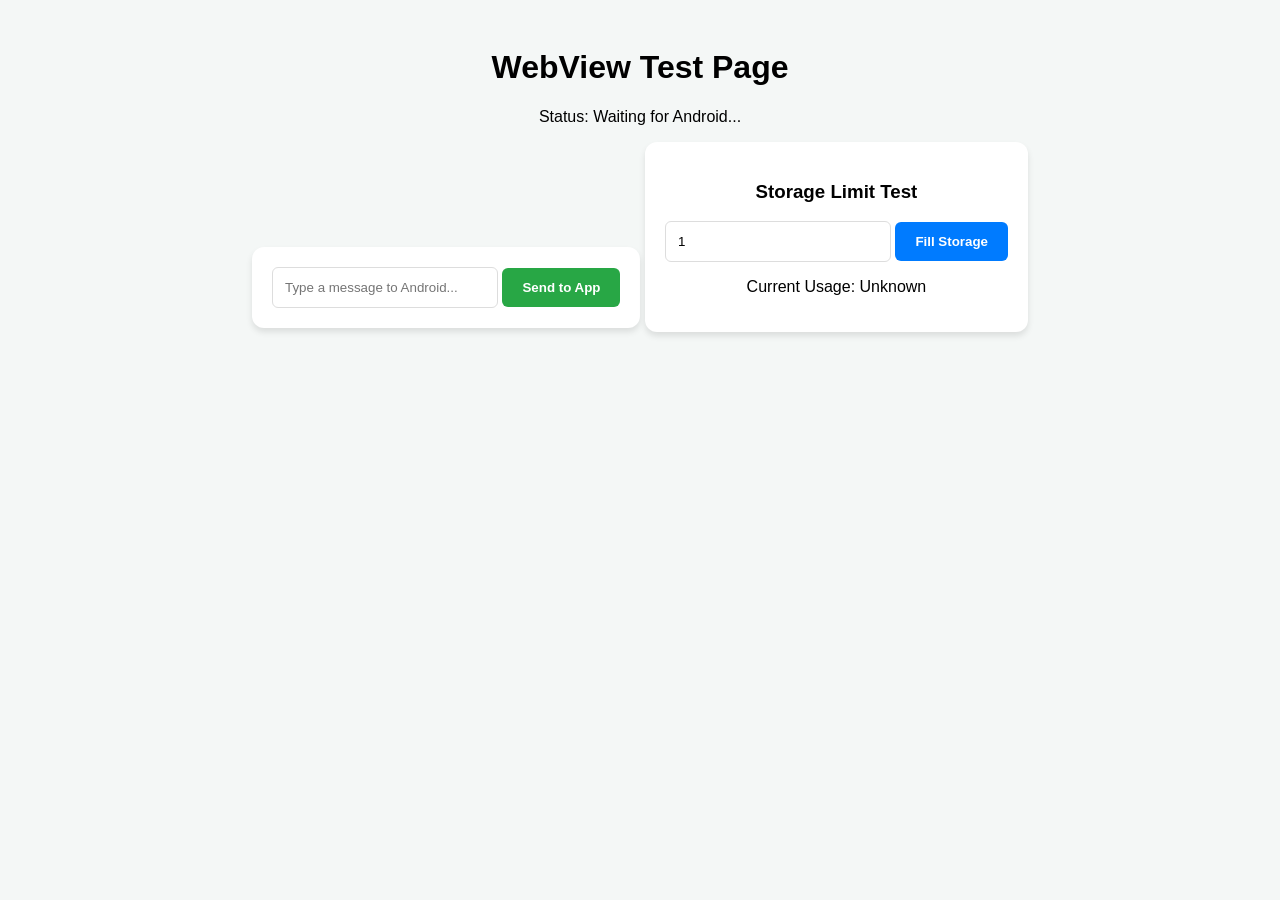
==== index.html @ fad889b7 "Update index.html" ====
<!doctype html>
<html lang="en">
    <head>
        <meta charset="UTF-8" />
        <meta name="viewport" content="width=device-width, initial-scale=1.0" />
        <title>Android WebMessage Test</title>
        <link rel="stylesheet" href="style.css" />
    </head>
    <body>
        <h1>WebView Test Page</h1>
        <p id="status">Status: Waiting for Android...</p>

        <div class="card">
            <input type="text" id="messageInput" placeholder="Type a message to Android..." />
            <button id="sendBtn">Send to App</button>
        </div>

        <div class="card">
            <h3>Storage Limit Test</h3>
            <input type="number" id="sizeInput" placeholder="Size in MB" value="1" />
            <button id="downloadBtn" style="background-color: #007bff">Fill Storage</button>
            <p id="storageStatus">Current Usage: Unknown</p>
        </div>

        <script src="script.js"></script>
    </body>
</html>
---- style.css ----
body {
    font-family: -apple-system, sans-serif;
    padding: 20px;
    background-color: #f4f7f6;
    text-align: center;
}

.card {
    background: white;
    padding: 20px;
    border-radius: 12px;
    box-shadow: 0 4px 6px rgba(0,0,0,0.1);
    display: inline-block;
}

input {
    padding: 12px;
    border: 1px solid #ddd;
    border-radius: 6px;
    width: 200px;
}

button {
    padding: 12px 20px;
    background-color: #28a745;
    color: white;
    border: none;
    border-radius: 6px;
    font-weight: bold;
    cursor: pointer;
}
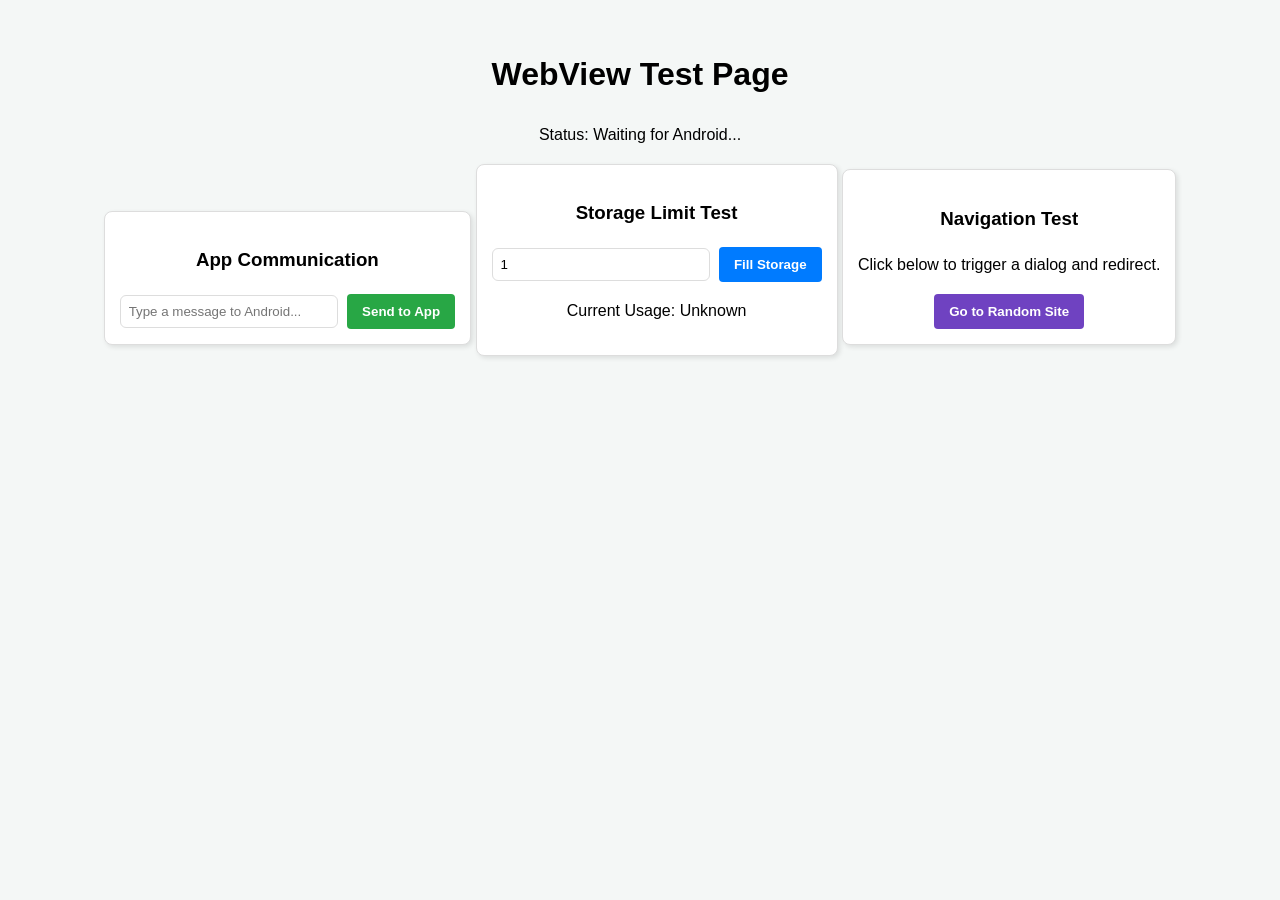
==== commit 7003694b: "Update index.html" ====
--- a/index.html
+++ b/index.html
@@ -5,12 +5,29 @@
         <meta name="viewport" content="width=device-width, initial-scale=1.0" />
         <title>Android WebMessage Test</title>
         <link rel="stylesheet" href="style.css" />
+        <style>
+            /* Basic styling since style.css wasn't provided */
+            body { font-family: sans-serif; padding: 20px; line-height: 1.6; }
+            .card { 
+                border: 1px solid #ddd; 
+                padding: 15px; 
+                margin-bottom: 20px; 
+                border-radius: 8px; 
+                box-shadow: 2px 2px 5px rgba(0,0,0,0.1);
+            }
+            button { padding: 10px 15px; cursor: pointer; color: white; border: none; border-radius: 4px; }
+            #sendBtn { background-color: #28a745; }
+            #downloadBtn { background-color: #007bff; }
+            #redirectBtn { background-color: #6f42c1; }
+            input { padding: 8px; margin-right: 5px; }
+        </style>
     </head>
     <body>
         <h1>WebView Test Page</h1>
         <p id="status">Status: Waiting for Android...</p>
 
         <div class="card">
+            <h3>App Communication</h3>
             <input type="text" id="messageInput" placeholder="Type a message to Android..." />
             <button id="sendBtn">Send to App</button>
         </div>
@@ -18,8 +35,15 @@
         <div class="card">
             <h3>Storage Limit Test</h3>
             <input type="number" id="sizeInput" placeholder="Size in MB" value="1" />
-            <button id="downloadBtn" style="background-color: #007bff">Fill Storage</button>
+            <button id="downloadBtn">Fill Storage</button>
             <p id="storageStatus">Current Usage: Unknown</p>
+        </div>
+
+        <!-- New Section for Navigation -->
+        <div class="card">
+            <h3>Navigation Test</h3>
+            <p>Click below to trigger a dialog and redirect.</p>
+            <button id="redirectBtn">Go to Random Site</button>
         </div>
 
         <script src="script.js"></script>
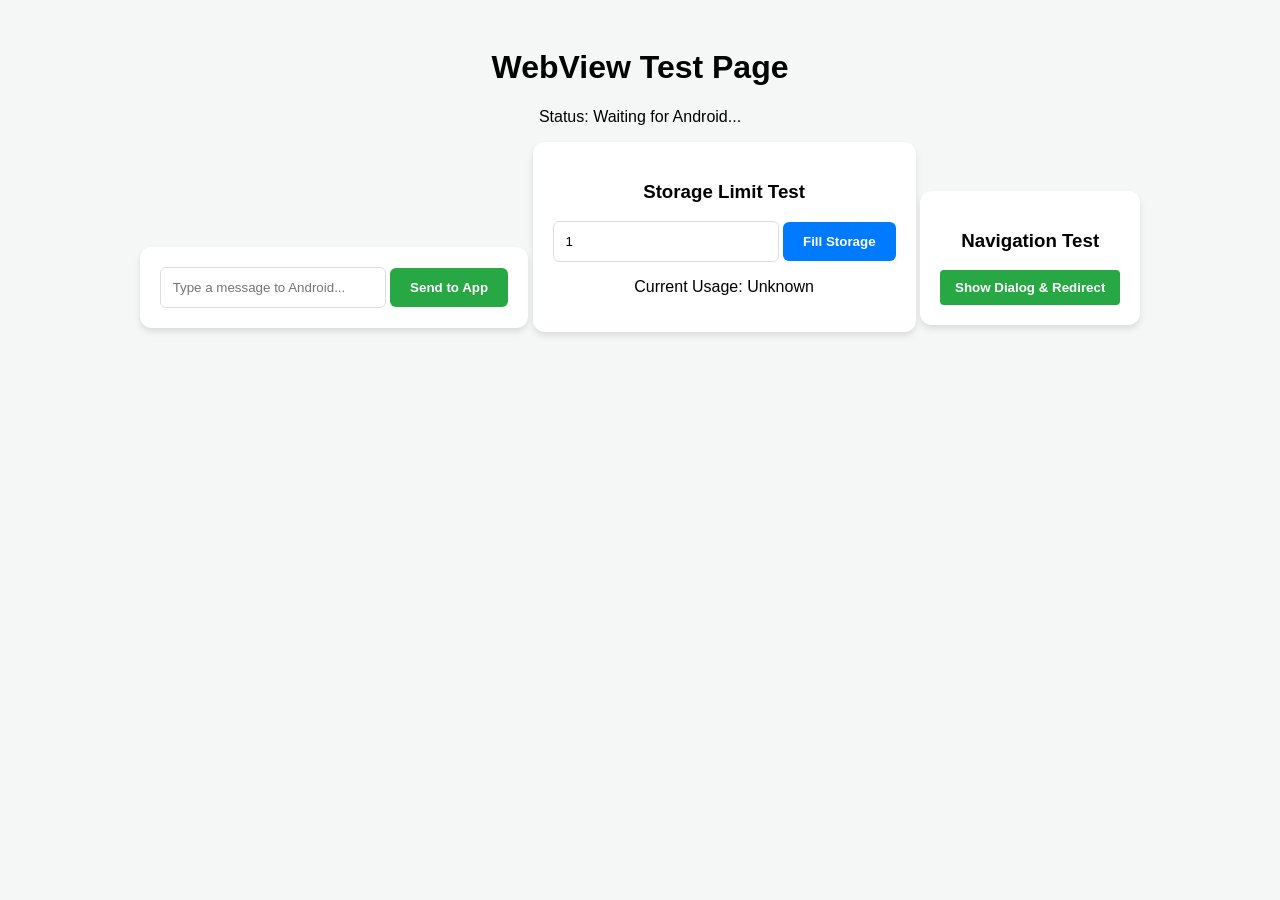
==== commit 052de8f2: "Update index.html" ====
--- a/index.html
+++ b/index.html
@@ -5,45 +5,31 @@
         <meta name="viewport" content="width=device-width, initial-scale=1.0" />
         <title>Android WebMessage Test</title>
         <link rel="stylesheet" href="style.css" />
-        <style>
-            /* Basic styling since style.css wasn't provided */
-            body { font-family: sans-serif; padding: 20px; line-height: 1.6; }
-            .card { 
-                border: 1px solid #ddd; 
-                padding: 15px; 
-                margin-bottom: 20px; 
-                border-radius: 8px; 
-                box-shadow: 2px 2px 5px rgba(0,0,0,0.1);
-            }
-            button { padding: 10px 15px; cursor: pointer; color: white; border: none; border-radius: 4px; }
-            #sendBtn { background-color: #28a745; }
-            #downloadBtn { background-color: #007bff; }
-            #redirectBtn { background-color: #6f42c1; }
-            input { padding: 8px; margin-right: 5px; }
-        </style>
     </head>
     <body>
         <h1>WebView Test Page</h1>
         <p id="status">Status: Waiting for Android...</p>
 
+        <!-- Your Original Message Card -->
         <div class="card">
-            <h3>App Communication</h3>
             <input type="text" id="messageInput" placeholder="Type a message to Android..." />
             <button id="sendBtn">Send to App</button>
         </div>
 
+        <!-- Your Original Storage Card -->
         <div class="card">
             <h3>Storage Limit Test</h3>
             <input type="number" id="sizeInput" placeholder="Size in MB" value="1" />
-            <button id="downloadBtn">Fill Storage</button>
+            <button id="downloadBtn" style="background-color: #007bff">Fill Storage</button>
             <p id="storageStatus">Current Usage: Unknown</p>
         </div>
 
-        <!-- New Section for Navigation -->
+        <!-- Integrated Navigation Card -->
         <div class="card">
             <h3>Navigation Test</h3>
-            <p>Click below to trigger a dialog and redirect.</p>
-            <button id="redirectBtn">Go to Random Site</button>
+            <button id="redirectBtn" style="background-color: #28a745; color: white; border: none; padding: 10px 15px; border-radius: 4px; cursor: pointer;">
+                Show Dialog & Redirect
+            </button>
         </div>
 
         <script src="script.js"></script>
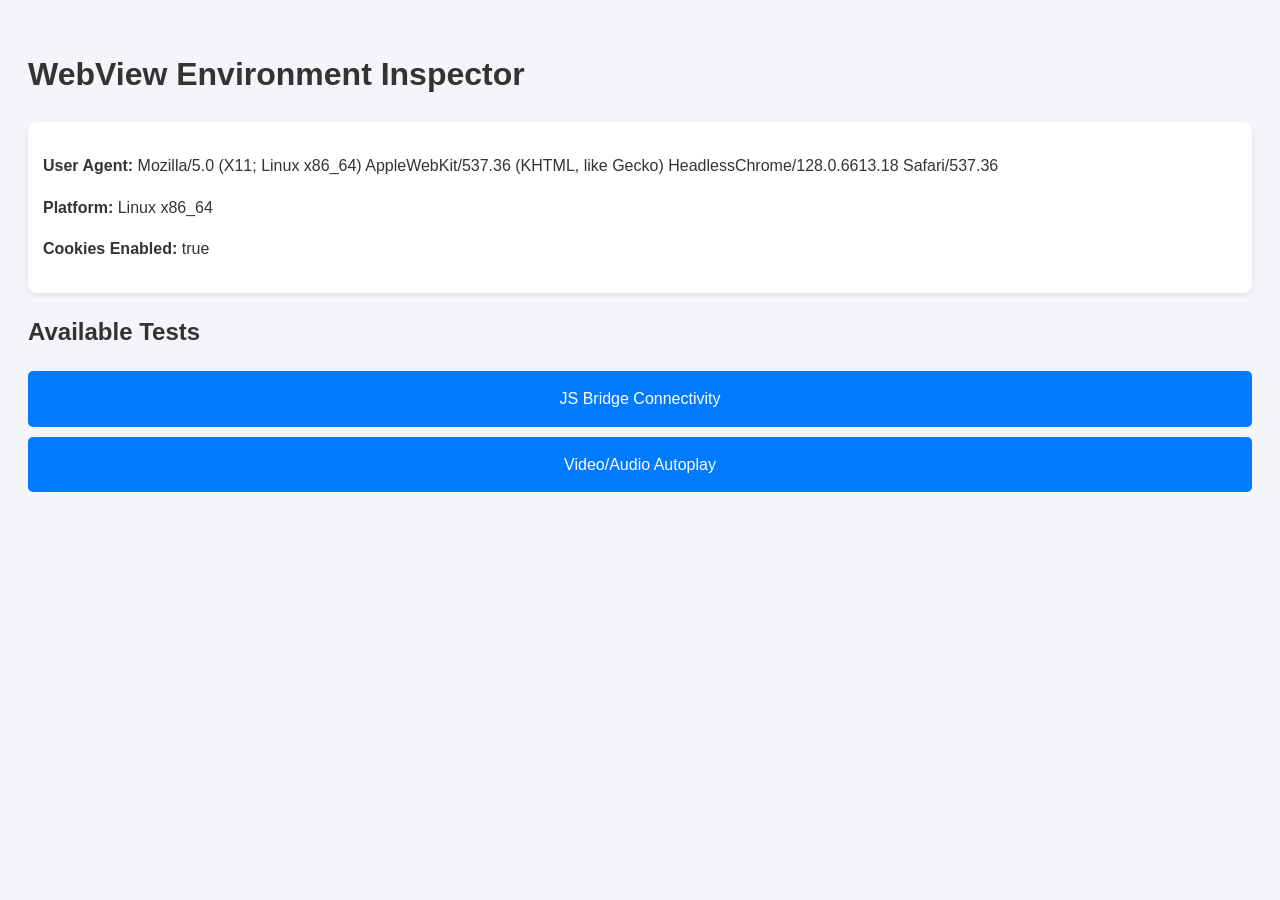
==== commit 92d5549e: "Revamp 1.0" ====
--- a/index.html
+++ b/index.html
@@ -1,37 +1,35 @@
-<!doctype html>
+<!DOCTYPE html>
 <html lang="en">
-    <head>
-        <meta charset="UTF-8" />
-        <meta name="viewport" content="width=device-width, initial-scale=1.0" />
-        <title>Android WebMessage Test</title>
-        <link rel="stylesheet" href="style.css" />
-    </head>
-    <body>
-        <h1>WebView Test Page</h1>
-        <p id="status">Status: Waiting for Android...</p>
+<head>
+    <meta charset="UTF-8">
+    <meta name="viewport" content="width=device-width, initial-scale=1.0">
+    <title>WebView Test Suite</title>
+    <link rel="stylesheet" href="style.css">
+</head>
+<body>
+    <header>
+        <h1>WebView Environment Inspector</h1>
+        <div id="env-report" class="card">
+            <p><strong>User Agent:</strong> <span id="ua-string">Loading...</span></p>
+            <p><strong>Platform:</strong> <span id="platform">...</span></p>
+            <p><strong>Cookies Enabled:</strong> <span id="cookies">...</span></p>
+        </div>
+    </header>
 
-        <!-- Your Original Message Card -->
-        <div class="card">
-            <input type="text" id="messageInput" placeholder="Type a message to Android..." />
-            <button id="sendBtn">Send to App</button>
-        </div>
+    <main>
+        <h2>Available Tests</h2>
+        <ul class="test-list">
+            <li><a href="tests/bridge-test/index.html">JS Bridge Connectivity</a></li>
+            <li><a href="tests/media-autoplay/index.html">Video/Audio Autoplay</a></li>
+            <!-- New tests go here -->
+        </ul>
+    </main>
 
-        <!-- Your Original Storage Card -->
-        <div class="card">
-            <h3>Storage Limit Test</h3>
-            <input type="number" id="sizeInput" placeholder="Size in MB" value="1" />
-            <button id="downloadBtn" style="background-color: #007bff">Fill Storage</button>
-            <p id="storageStatus">Current Usage: Unknown</p>
-        </div>
-
-        <!-- Integrated Navigation Card -->
-        <div class="card">
-            <h3>Navigation Test</h3>
-            <button id="redirectBtn" style="background-color: #28a745; color: white; border: none; padding: 10px 15px; border-radius: 4px; cursor: pointer;">
-                Show Dialog & Redirect
-            </button>
-        </div>
-
-        <script src="script.js"></script>
-    </body>
-</html>
+    <script src="scripts/utils.js"></script>
+    <script>
+        document.getElementById('ua-string').textContent = navigator.userAgent;
+        document.getElementById('platform').textContent = navigator.platform;
+        document.getElementById('cookies').textContent = navigator.cookieEnabled;
+    </script>
+</body>
+</html>
--- a/style.css
+++ b/style.css
@@ -1,31 +1,30 @@
 body {
     font-family: -apple-system, sans-serif;
+    line-height: 1.6;
     padding: 20px;
-    background-color: #f4f7f6;
-    text-align: center;
+    background: #f4f4f9;
+    color: #333;
 }
-
 .card {
     background: white;
-    padding: 20px;
-    border-radius: 12px;
-    box-shadow: 0 4px 6px rgba(0,0,0,0.1);
-    display: inline-block;
+    padding: 15px;
+    border-radius: 8px;
+    box-shadow: 0 2px 5px rgba(0,0,0,0.1);
+    word-break: break-all;
 }
-
-input {
-    padding: 12px;
-    border: 1px solid #ddd;
-    border-radius: 6px;
-    width: 200px;
+.test-list {
+    list-style: none;
+    padding: 0;
 }
-
-button {
-    padding: 12px 20px;
-    background-color: #28a745;
+.test-list li {
+    margin-bottom: 10px;
+}
+.test-list a {
+    display: block;
+    padding: 15px;
+    background: #007aff;
     color: white;
-    border: none;
-    border-radius: 6px;
-    font-weight: bold;
-    cursor: pointer;
-}
+    text-decoration: none;
+    border-radius: 5px;
+    text-align: center;
+}
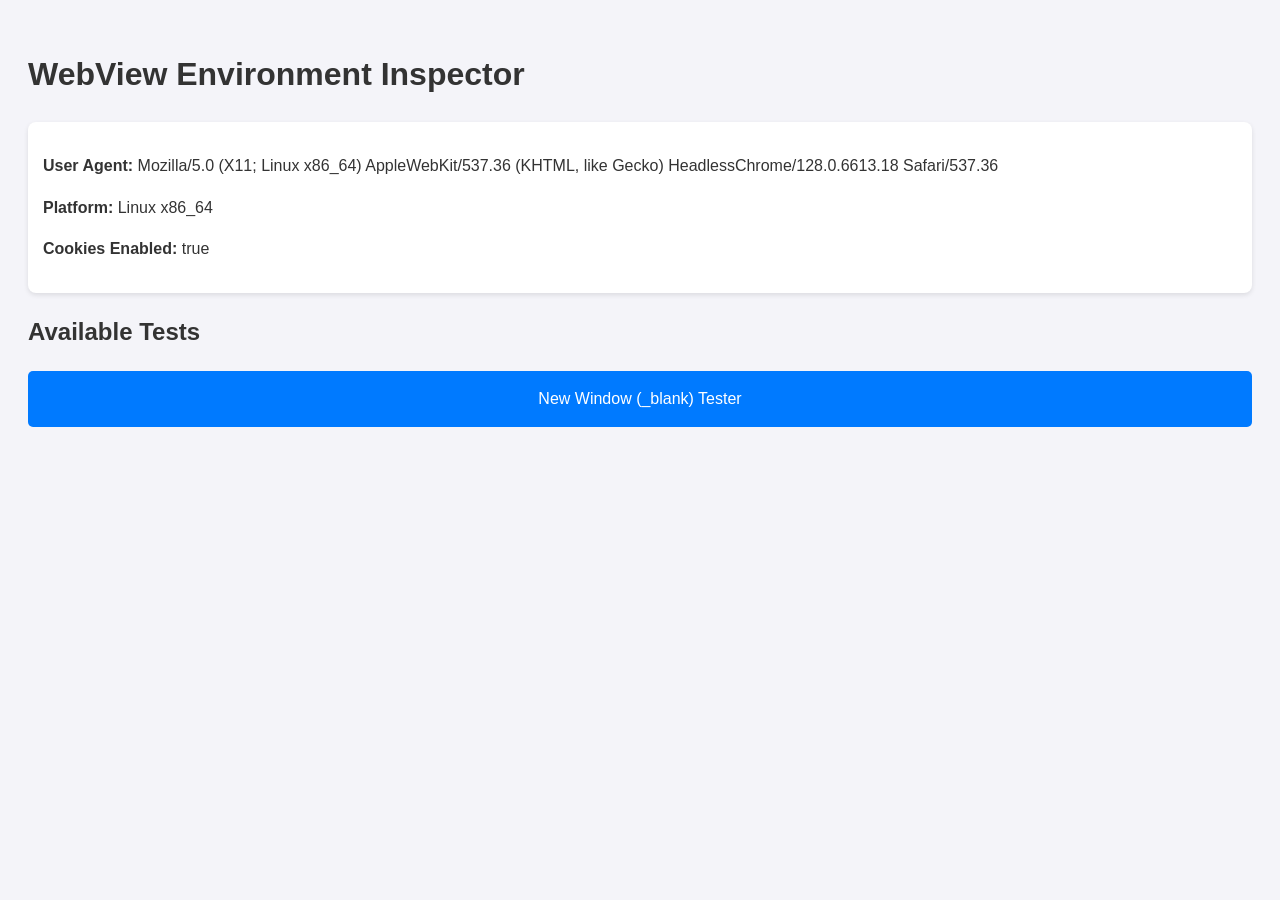
==== commit 19b6d3af: "Added new window opening test" ====
--- a/index.html
+++ b/index.html
@@ -1,11 +1,13 @@
 <!DOCTYPE html>
 <html lang="en">
+
 <head>
     <meta charset="UTF-8">
     <meta name="viewport" content="width=device-width, initial-scale=1.0">
     <title>WebView Test Suite</title>
     <link rel="stylesheet" href="style.css">
 </head>
+
 <body>
     <header>
         <h1>WebView Environment Inspector</h1>
@@ -19,9 +21,7 @@
     <main>
         <h2>Available Tests</h2>
         <ul class="test-list">
-            <li><a href="tests/bridge-test/index.html">JS Bridge Connectivity</a></li>
-            <li><a href="tests/media-autoplay/index.html">Video/Audio Autoplay</a></li>
-            <!-- New tests go here -->
+            <li><a href="tests/window-open/index.html">New Window (_blank) Tester</a></li>
         </ul>
     </main>
 
@@ -32,4 +32,5 @@
         document.getElementById('cookies').textContent = navigator.cookieEnabled;
     </script>
 </body>
+
 </html>
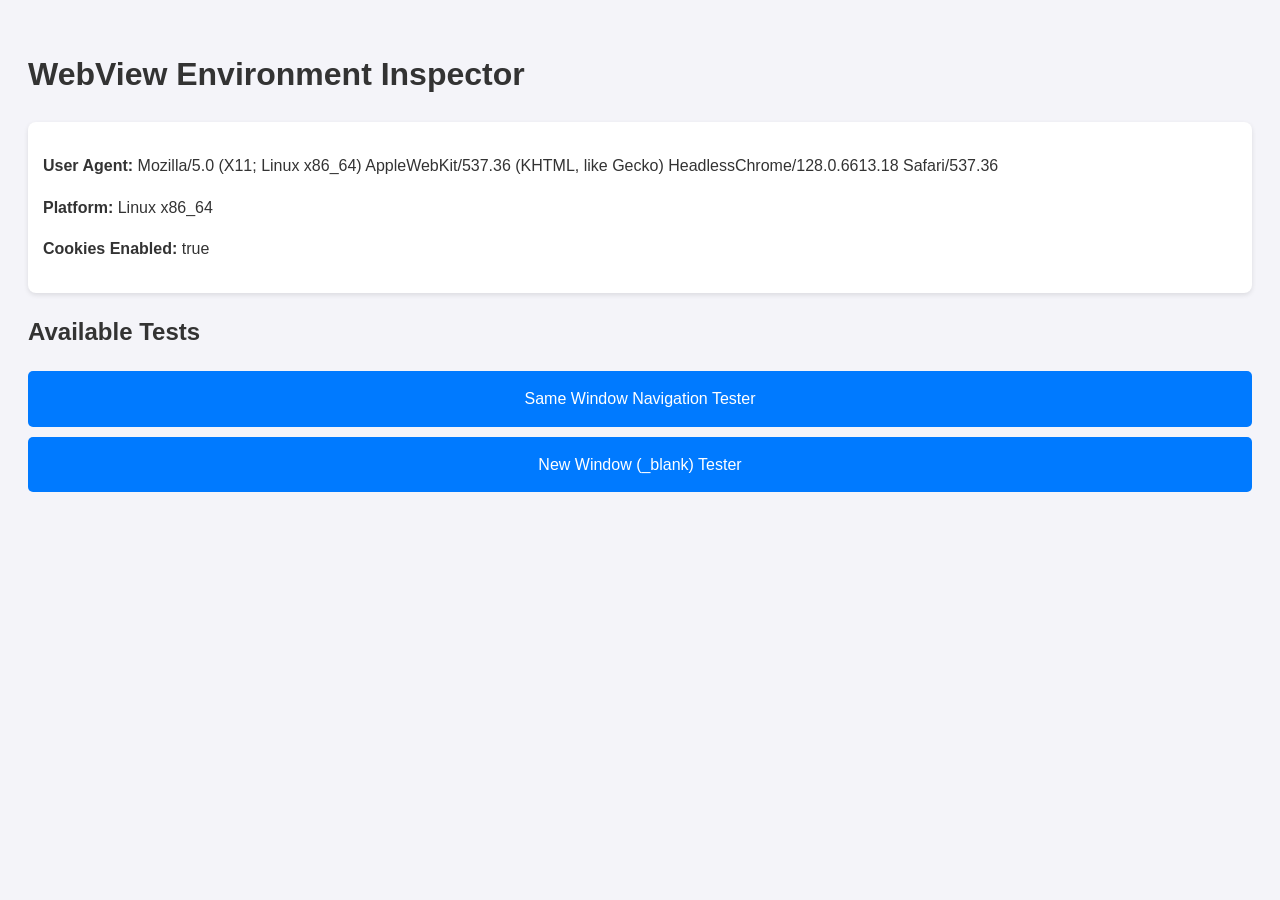
==== commit 3f040baa: "Added same window test to navigation page" ====
--- a/index.html
+++ b/index.html
@@ -21,6 +21,7 @@
     <main>
         <h2>Available Tests</h2>
         <ul class="test-list">
+            <li><a href="tests/window-navigate/index.html">Same Window Navigation Tester</a></li>
             <li><a href="tests/window-open/index.html">New Window (_blank) Tester</a></li>
         </ul>
     </main>
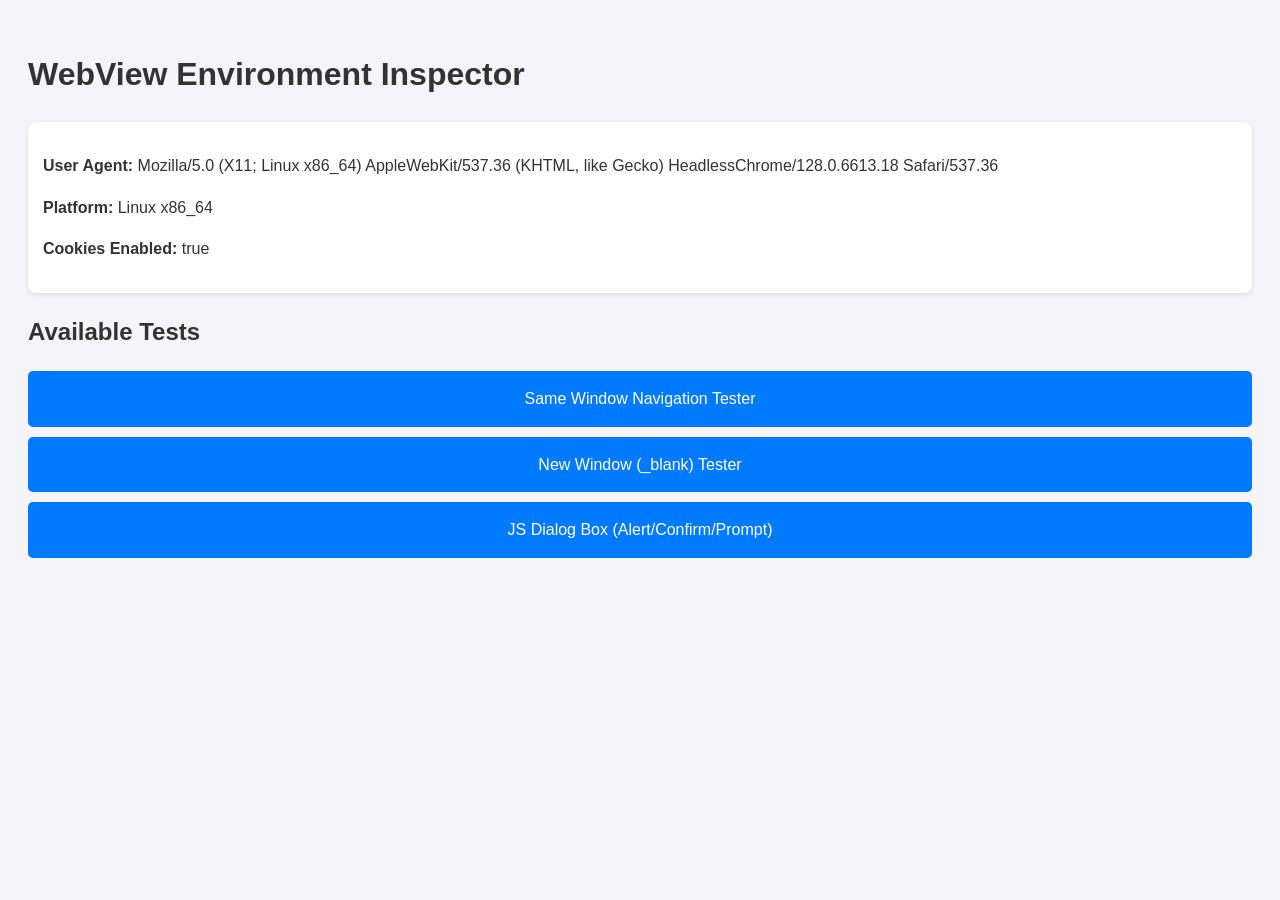
==== commit 3f933ecf: "Added dialog box test" ====
--- a/index.html
+++ b/index.html
@@ -23,6 +23,7 @@
         <ul class="test-list">
             <li><a href="tests/window-navigate/index.html">Same Window Navigation Tester</a></li>
             <li><a href="tests/window-open/index.html">New Window (_blank) Tester</a></li>
+            <li><a href="tests/dialog-box/index.html">JS Dialog Box (Alert/Confirm/Prompt)</a></li>
         </ul>
     </main>
 
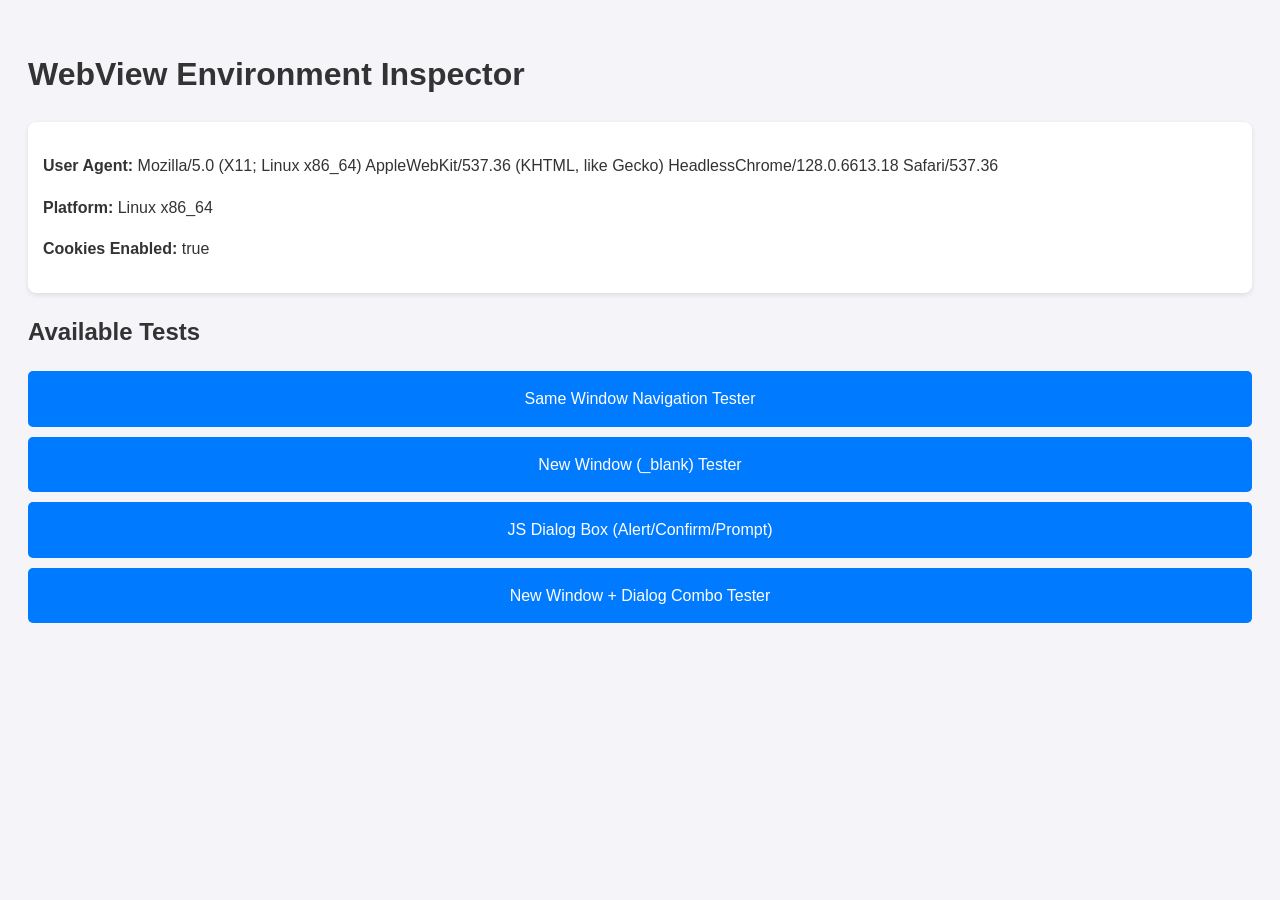
==== commit dfb0e934: "Update index.html" ====
--- a/index.html
+++ b/index.html
@@ -24,6 +24,7 @@
             <li><a href="tests/window-navigate/index.html">Same Window Navigation Tester</a></li>
             <li><a href="tests/window-open/index.html">New Window (_blank) Tester</a></li>
             <li><a href="tests/dialog-box/index.html">JS Dialog Box (Alert/Confirm/Prompt)</a></li>
+            <li><a href="tests/window-open-dialog-box/index.html">New Window + Dialog Combo Tester</a></li>
         </ul>
     </main>
 
@@ -35,4 +36,4 @@
     </script>
 </body>
 
-</html>+</html>
